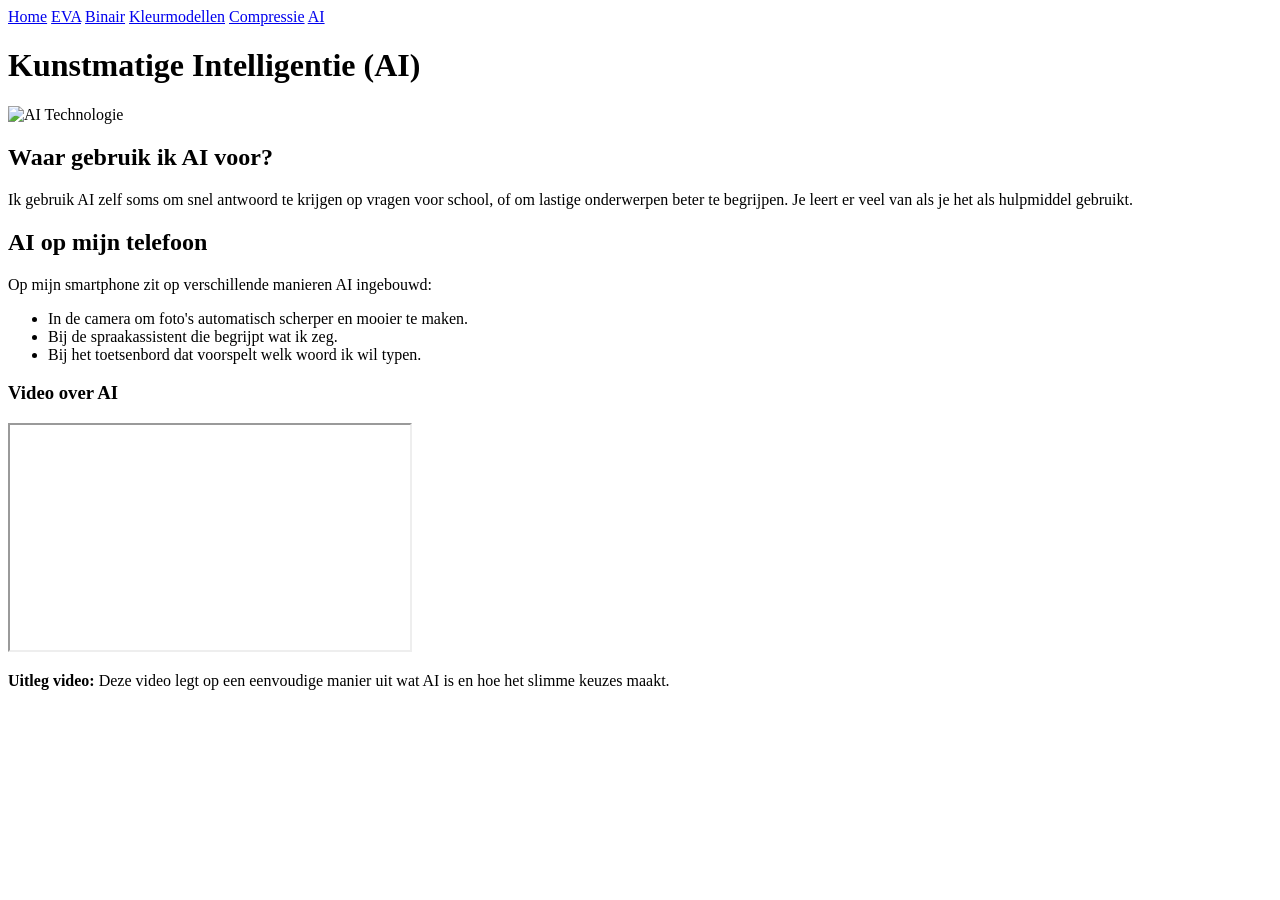
==== ai.html @ a4365be8 "push" ====
<!DOCTYPE html>
<html lang="nl">
<head>
    <meta charset="UTF-8">
    <title>AI</title>
    <link rel="stylesheet" href="style.css">
</head>
<body>

    <!-- Menu -->
    <nav>
        <a href="index.html">Home</a>
        <a href="eva.html">EVA</a>
        <a href="binair.html">Binair</a>
        <a href="kleurmodellen.html">Kleurmodellen</a>
        <a href="compressie.html">Compressie</a>
        <a href="ai.html">AI</a>
    </nav>

    <!-- Inhoud -->
    <div class="container">
        <h1>Kunstmatige Intelligentie (AI)</h1>
        
        <!-- Afbeelding -->
        <img src="https://picsum.photos/400/250" alt="AI Technologie">

        <h2>Waar gebruik ik AI voor?</h2>
        <p>Ik gebruik AI zelf soms om snel antwoord te krijgen op vragen voor school, of om lastige onderwerpen beter te begrijpen. Je leert er veel van als je het als hulpmiddel gebruikt.</p>

        <h2>AI op mijn telefoon</h2>
        <p>Op mijn smartphone zit op verschillende manieren AI ingebouwd:</p>
        <ul>
            <li>In de camera om foto's automatisch scherper en mooier te maken.</li>
            <li>Bij de spraakassistent die begrijpt wat ik zeg.</li>
            <li>Bij het toetsenbord dat voorspelt welk woord ik wil typen.</li>
        </ul>

        <h3>Video over AI</h3>
        <!-- YouTube video -->
        <iframe width="400" height="225" src="https://www.youtube.com/embed/2ePf9rue1Ao"></iframe>
        <p><strong>Uitleg video:</strong> Deze video legt op een eenvoudige manier uit wat AI is en hoe het slimme keuzes maakt.</p>
    </div>

</body>
</html>
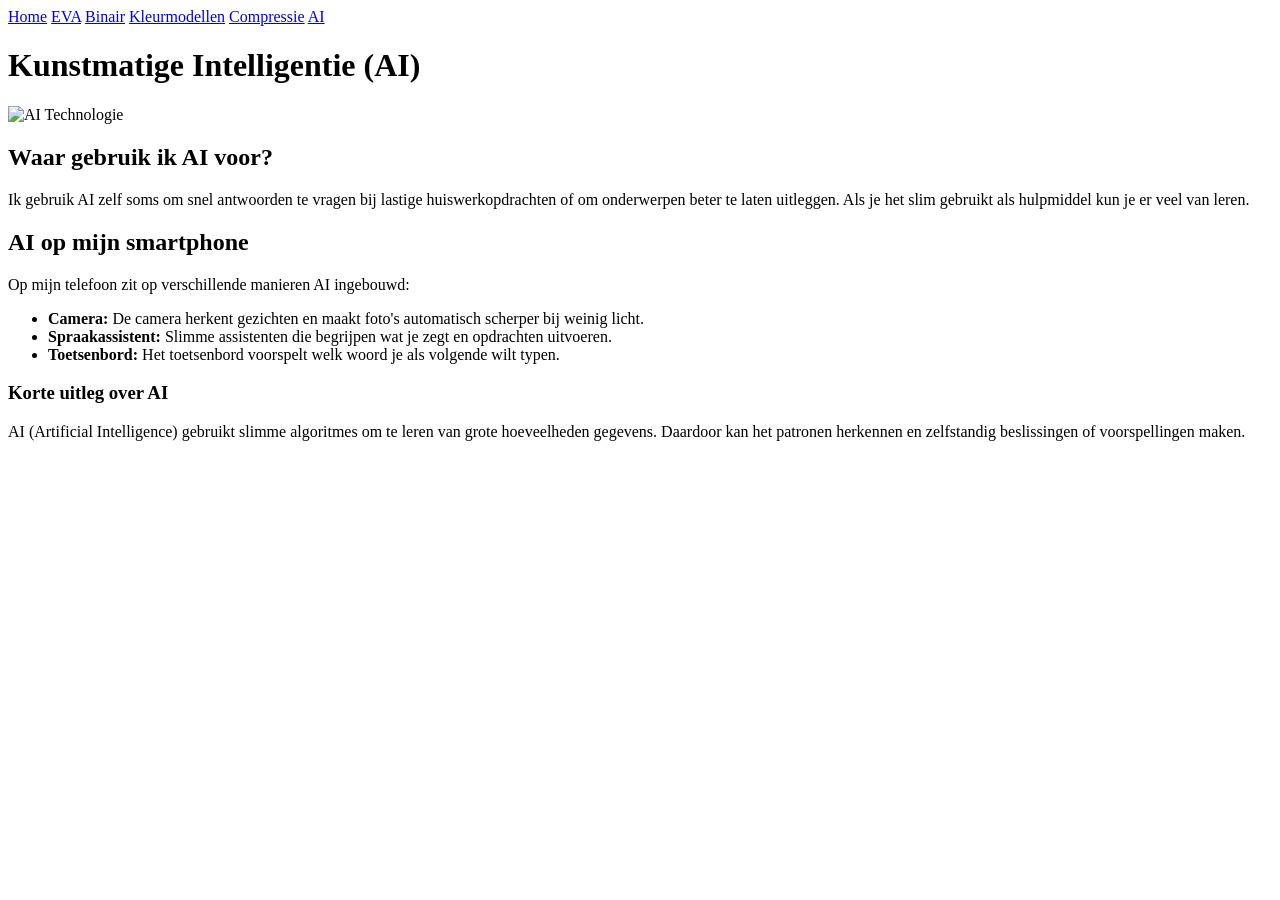
==== commit c38916ae: "pijfe" ====
--- a/ai.html
+++ b/ai.html
@@ -2,12 +2,11 @@
 <html lang="nl">
 <head>
     <meta charset="UTF-8">
-    <title>AI</title>
+    <title>AI - Kunstmatige Intelligentie</title>
     <link rel="stylesheet" href="style.css">
 </head>
 <body>
 
-    <!-- Menu -->
     <nav>
         <a href="index.html">Home</a>
         <a href="eva.html">EVA</a>
@@ -17,28 +16,26 @@
         <a href="ai.html">AI</a>
     </nav>
 
-    <!-- Inhoud -->
     <div class="container">
         <h1>Kunstmatige Intelligentie (AI)</h1>
         
-        <!-- Afbeelding -->
-        <img src="https://picsum.photos/400/250" alt="AI Technologie">
+        <img src="https://picsum.photos/400/255" alt="AI Technologie">
 
         <h2>Waar gebruik ik AI voor?</h2>
-        <p>Ik gebruik AI zelf soms om snel antwoord te krijgen op vragen voor school, of om lastige onderwerpen beter te begrijpen. Je leert er veel van als je het als hulpmiddel gebruikt.</p>
+        <p>Ik gebruik AI zelf soms om snel antwoorden te vragen bij lastige huiswerkopdrachten of om onderwerpen beter te laten uitleggen. Als je het slim gebruikt als hulpmiddel kun je er veel van leren.</p>
 
-        <h2>AI op mijn telefoon</h2>
-        <p>Op mijn smartphone zit op verschillende manieren AI ingebouwd:</p>
+        <h2>AI op mijn smartphone</h2>
+        <p>Op mijn telefoon zit op verschillende manieren AI ingebouwd:</p>
         <ul>
-            <li>In de camera om foto's automatisch scherper en mooier te maken.</li>
-            <li>Bij de spraakassistent die begrijpt wat ik zeg.</li>
-            <li>Bij het toetsenbord dat voorspelt welk woord ik wil typen.</li>
+            <li><strong>Camera:</strong> De camera herkent gezichten en maakt foto's automatisch scherper bij weinig licht.</li>
+            <li><strong>Spraakassistent:</strong> Slimme assistenten die begrijpen wat je zegt en opdrachten uitvoeren.</li>
+            <li><strong>Toetsenbord:</strong> Het toetsenbord voorspelt welk woord je als volgende wilt typen.</li>
         </ul>
 
-        <h3>Video over AI</h3>
-        <!-- YouTube video -->
-        <iframe width="400" height="225" src="https://www.youtube.com/embed/2ePf9rue1Ao"></iframe>
-        <p><strong>Uitleg video:</strong> Deze video legt op een eenvoudige manier uit wat AI is en hoe het slimme keuzes maakt.</p>
+        <div class="uitleg-blok">
+            <h3>Korte uitleg over AI</h3>
+            <p>AI (Artificial Intelligence) gebruikt slimme algoritmes om te leren van grote hoeveelheden gegevens. Daardoor kan het patronen herkennen en zelfstandig beslissingen of voorspellingen maken.</p>
+        </div>
     </div>
 
 </body>
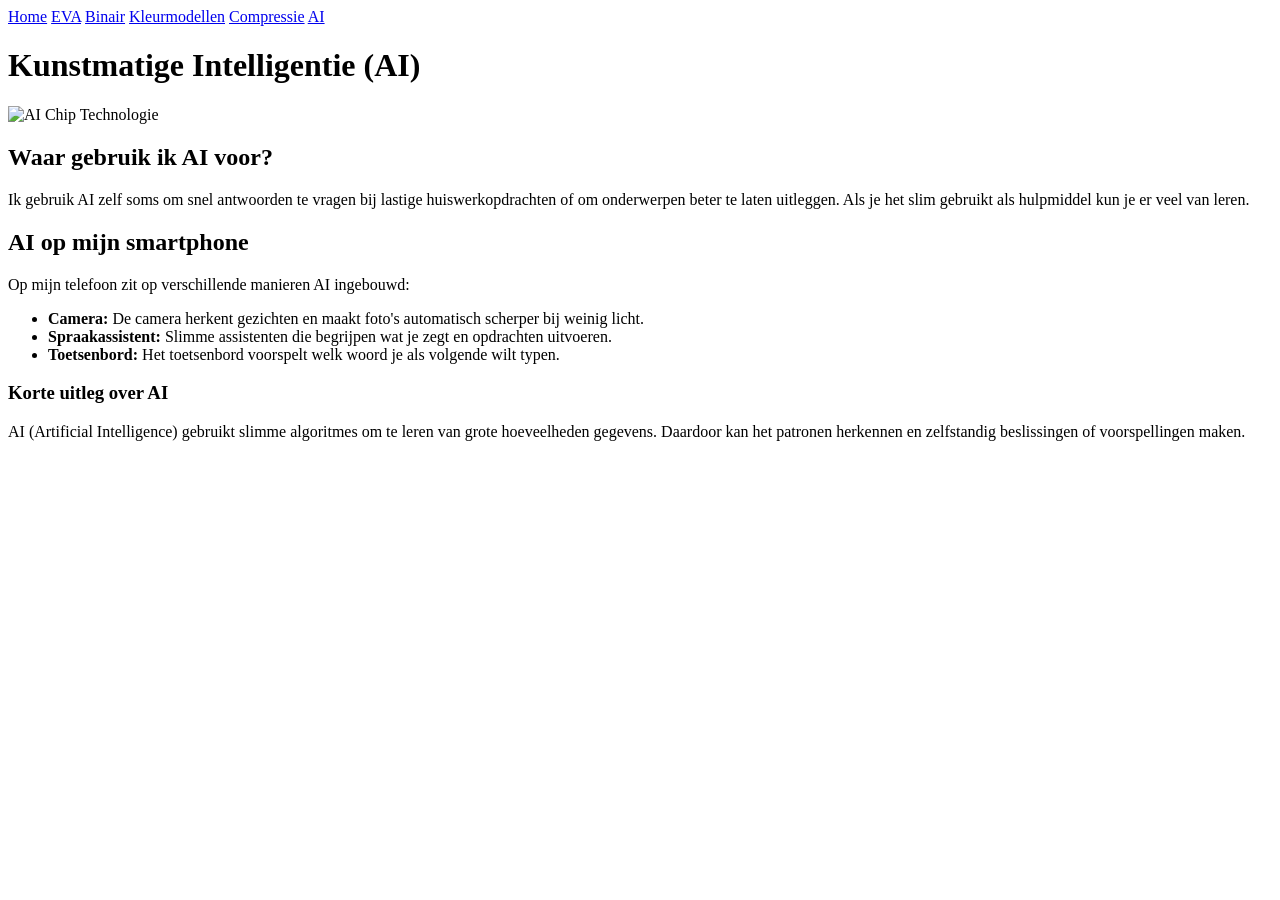
==== commit fed4dc71: "dwedwkj" ====
--- a/ai.html
+++ b/ai.html
@@ -10,7 +10,7 @@
     <nav>
         <a href="index.html">Home</a>
         <a href="eva.html">EVA</a>
-        <a href="binair.html">Binair</a>
+        <a href="binairstelsel.html">Binair</a>
         <a href="kleurmodellen.html">Kleurmodellen</a>
         <a href="compressie.html">Compressie</a>
         <a href="ai.html">AI</a>
@@ -19,7 +19,8 @@
     <div class="container">
         <h1>Kunstmatige Intelligentie (AI)</h1>
         
-        <img src="https://picsum.photos/400/255" alt="AI Technologie">
+        <!-- Foto van AI microchip technologie -->
+        <img src="https://images.unsplash.com/photo-1677442136019-21780efad99a?w=500" alt="AI Chip Technologie">
 
         <h2>Waar gebruik ik AI voor?</h2>
         <p>Ik gebruik AI zelf soms om snel antwoorden te vragen bij lastige huiswerkopdrachten of om onderwerpen beter te laten uitleggen. Als je het slim gebruikt als hulpmiddel kun je er veel van leren.</p>
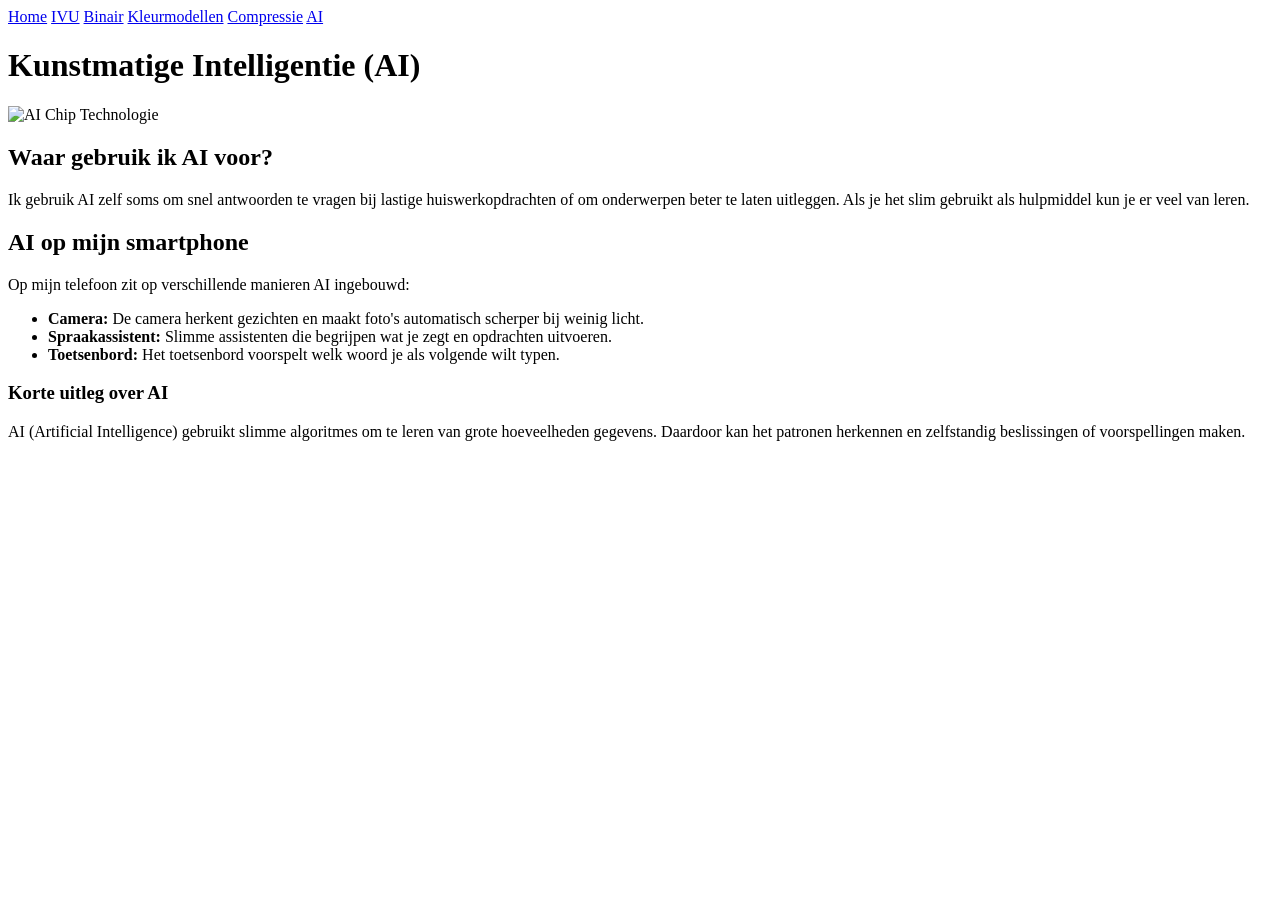
==== commit 69a0c988: "fref" ====
--- a/ai.html
+++ b/ai.html
@@ -9,7 +9,7 @@
 
     <nav>
         <a href="index.html">Home</a>
-        <a href="eva.html">EVA</a>
+        <a href="IVU.html">IVU</a>
         <a href="binairstelsel.html">Binair</a>
         <a href="kleurmodellen.html">Kleurmodellen</a>
         <a href="compressie.html">Compressie</a>
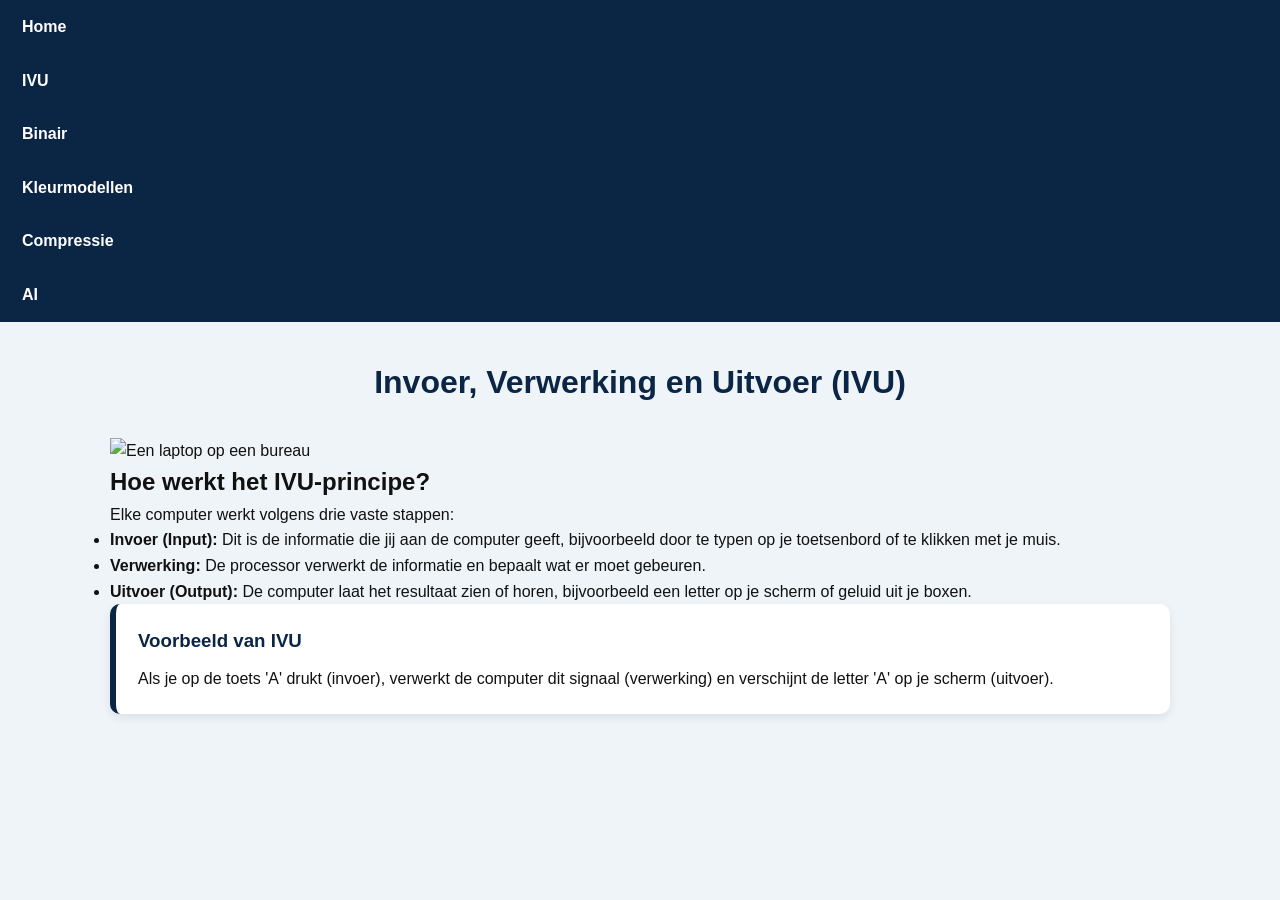
==== commit 1db3112a: "dedwd" ====
--- a/ai.html
+++ b/ai.html
@@ -1,43 +1,71 @@
+
 <!DOCTYPE html>
 <html lang="nl">
 <head>
     <meta charset="UTF-8">
-    <title>AI - Kunstmatige Intelligentie</title>
-    <link rel="stylesheet" href="style.css">
+    <meta name="viewport" content="width=device-width, initial-scale=1.0">
+    <title>IVU - Invoer Verwerking Uitvoer</title>
+
+    <!-- Koppel het CSS-bestand aan deze pagina -->
+    <link rel="stylesheet" type="text/css" href="opmaak.css">
 </head>
+
 <body>
 
+    <!-- Menu met links naar de andere pagina's -->
     <nav>
-        <a href="index.html">Home</a>
-        <a href="IVU.html">IVU</a>
-        <a href="binairstelsel.html">Binair</a>
-        <a href="kleurmodellen.html">Kleurmodellen</a>
-        <a href="compressie.html">Compressie</a>
-        <a href="ai.html">AI</a>
+        <ul>
+            <li><a href="index.html">Home</a></li>
+            <li><a href="eva.html">IVU</a></li>
+            <li><a href="binairstelsel.html">Binair</a></li>
+            <li><a href="kleurmodellen.html">Kleurmodellen</a></li>
+            <li><a href="compressie.html">Compressie</a></li>
+            <li><a href="ai.html">AI</a></li>
+        </ul>
     </nav>
 
+    <!-- Container met de inhoud van de IVU-pagina -->
     <div class="container">
-        <h1>Kunstmatige Intelligentie (AI)</h1>
-        
-        <!-- Foto van AI microchip technologie -->
-        <img src="https://images.unsplash.com/photo-1677442136019-21780efad99a?w=500" alt="AI Chip Technologie">
 
-        <h2>Waar gebruik ik AI voor?</h2>
-        <p>Ik gebruik AI zelf soms om snel antwoorden te vragen bij lastige huiswerkopdrachten of om onderwerpen beter te laten uitleggen. Als je het slim gebruikt als hulpmiddel kun je er veel van leren.</p>
+        <h1>Invoer, Verwerking en Uitvoer (IVU)</h1>
 
-        <h2>AI op mijn smartphone</h2>
-        <p>Op mijn telefoon zit op verschillende manieren AI ingebouwd:</p>
+        <!-- Afbeelding van een computer -->
+        <img src="computer.jpg" alt="Een laptop op een bureau" class="computer-foto">
+
+        <h2>Hoe werkt het IVU-principe?</h2>
+
+        <p>Elke computer werkt volgens drie vaste stappen:</p>
+
         <ul>
-            <li><strong>Camera:</strong> De camera herkent gezichten en maakt foto's automatisch scherper bij weinig licht.</li>
-            <li><strong>Spraakassistent:</strong> Slimme assistenten die begrijpen wat je zegt en opdrachten uitvoeren.</li>
-            <li><strong>Toetsenbord:</strong> Het toetsenbord voorspelt welk woord je als volgende wilt typen.</li>
+            <li>
+                <strong>Invoer (Input):</strong>
+                Dit is de informatie die jij aan de computer geeft,
+                bijvoorbeeld door te typen op je toetsenbord of te klikken met je muis.
+            </li>
+
+            <li>
+                <strong>Verwerking:</strong>
+                De processor verwerkt de informatie en bepaalt wat er moet gebeuren.
+            </li>
+
+            <li>
+                <strong>Uitvoer (Output):</strong>
+                De computer laat het resultaat zien of horen,
+                bijvoorbeeld een letter op je scherm of geluid uit je boxen.
+            </li>
         </ul>
 
+        <!-- Voorbeeld van het IVU-principe -->
         <div class="uitleg-blok">
-            <h3>Korte uitleg over AI</h3>
-            <p>AI (Artificial Intelligence) gebruikt slimme algoritmes om te leren van grote hoeveelheden gegevens. Daardoor kan het patronen herkennen en zelfstandig beslissingen of voorspellingen maken.</p>
+            <h3>Voorbeeld van IVU</h3>
+            <p>
+                Als je op de toets 'A' drukt (invoer), verwerkt de computer
+                dit signaal (verwerking) en verschijnt de letter 'A'
+                op je scherm (uitvoer).
+            </p>
         </div>
+
     </div>
 
 </body>
-</html>+</html>
--- a/opmaak.css
+++ b/opmaak.css
@@ -0,0 +1,148 @@
+/* Algemene basisinstellingen */
+* {
+    box-sizing: border-box;
+    margin: 0;
+    padding: 0;
+}
+
+body {
+    font-family: 'Segoe UI', Arial, sans-serif;
+    background-color: #eef4f8; /* Zachte babyblauwe/lichtblauwe achtergrond */
+    color: #111111; /* Zwarte tekst */
+    line-height: 1.6;
+}
+
+/* Navigatiebalk - Donkerblauw */
+nav {
+    background-color: #0b2545;
+}
+
+nav ul.main-menu {
+    list-style-type: none;
+    display: flex;
+    justify-content: center;
+}
+
+nav ul.main-menu > li {
+    position: relative;
+}
+
+nav a {
+    display: block;
+    color: #ffffff;
+    padding: 14px 22px;
+    text-decoration: none;
+    font-weight: bold;
+}
+
+/* Hover-effect op navigatielinks - Babyblauw accent */
+nav a:hover {
+    background-color: #8da9c4;
+    color: #0b2545;
+}
+
+/* Dropdown menu functionaliteit */
+.dropdown-menu {
+    display: none;
+    position: absolute;
+    background-color: #ffffff;
+    min-width: 180px;
+    box-shadow: 0px 8px 16px rgba(0,0,0,0.3);
+    list-style-type: none;
+    z-index: 100;
+    border-radius: 0 0 6px 6px;
+    overflow: hidden;
+}
+
+.dropdown-menu a {
+    color: #111111;
+    padding: 12px 16px;
+    border-bottom: 1px solid #eef4f8;
+}
+
+.dropdown-menu a:hover {
+    background-color: #eef4f8;
+    color: #0b2545;
+}
+
+.dropdown:hover .dropdown-menu {
+    display: block;
+}
+
+/* Layout container */
+.container {
+    max-width: 1100px;
+    margin: 35px auto;
+    padding: 0 20px;
+}
+
+h1 {
+    text-align: center;
+    color: #0b2545; /* Donkerblauw */
+    margin-bottom: 30px;
+}
+
+/* Drie kolommen naast elkaar met Flexbox */
+.kolom-container {
+    display: flex;
+    justify-content: space-between;
+    align-items: center;
+    gap: 20px;
+    margin-bottom: 30px;
+}
+
+.kolom {
+    flex: 1;
+    background-color: #ffffff;
+    padding: 22px;
+    border-radius: 10px;
+    border-top: 4px solid #8da9c4; /* Babyblauwe bovenrand */
+    box-shadow: 0 4px 10px rgba(0,0,0,0.08);
+}
+
+.kolom h2 {
+    color: #0b2545;
+    margin-bottom: 12px;
+    border-bottom: 2px solid #8da9c4;
+    padding-bottom: 5px;
+}
+
+.kolom ul {
+    padding-left: 20px;
+}
+
+.kolom ul li {
+    margin-bottom: 6px;
+}
+
+/* Afbeelding in de middelste kolom */
+.kolom-midden {
+    background-color: transparent;
+    box-shadow: none;
+    border-top: none;
+    text-align: center;
+    padding: 0;
+}
+
+.kolom-midden img {
+    width: 100%;
+    max-width: 320px;
+    height: auto;
+    border-radius: 10px;
+    border: 3px solid #8da9c4; /* Babyblauwe rand om foto */
+    box-shadow: 0 6px 12px rgba(0,0,0,0.15);
+}
+
+/* Onderste tekstblok */
+.uitleg-blok {
+    background-color: #ffffff;
+    padding: 22px;
+    border-radius: 10px;
+    border-left: 6px solid #0b2545; /* Donkerblauwe accentrand */
+    box-shadow: 0 4px 10px rgba(0,0,0,0.08);
+}
+
+.uitleg-blok h3 {
+    color: #0b2545;
+    margin-bottom: 10px;
+}
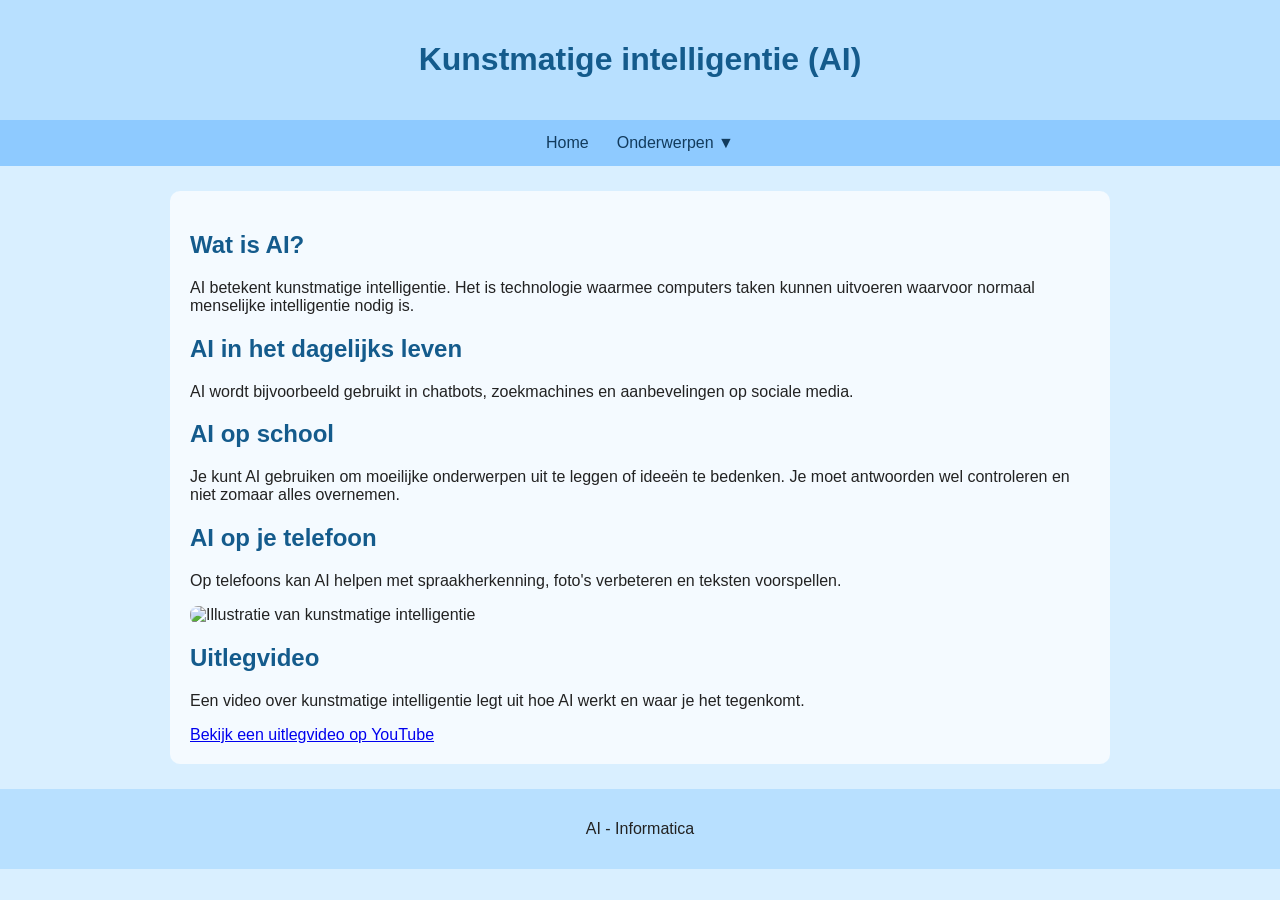
==== commit d77be161: "dewdw" ====
--- a/ai.html
+++ b/ai.html
@@ -4,68 +4,61 @@
 <head>
     <meta charset="UTF-8">
     <meta name="viewport" content="width=device-width, initial-scale=1.0">
-    <title>IVU - Invoer Verwerking Uitvoer</title>
-
-    <!-- Koppel het CSS-bestand aan deze pagina -->
-    <link rel="stylesheet" type="text/css" href="opmaak.css">
+    <title>Kunstmatige intelligentie</title>
+    <link rel="stylesheet" href="style.css">
 </head>
-
 <body>
 
-    <!-- Menu met links naar de andere pagina's -->
-    <nav>
-        <ul>
-            <li><a href="index.html">Home</a></li>
-            <li><a href="eva.html">IVU</a></li>
-            <li><a href="binairstelsel.html">Binair</a></li>
-            <li><a href="kleurmodellen.html">Kleurmodellen</a></li>
-            <li><a href="compressie.html">Compressie</a></li>
-            <li><a href="ai.html">AI</a></li>
-        </ul>
-    </nav>
+<header>
+    <h1>Kunstmatige intelligentie (AI)</h1>
+</header>
 
-    <!-- Container met de inhoud van de IVU-pagina -->
-    <div class="container">
+<nav>
+    <ul>
+        <li><a href="index.html">Home</a></li>
+        <li class="dropdown">
+            <a href="#">Onderwerpen ▼</a>
+            <div class="dropdown-menu">
+                <a href="IVU.html">IVU</a>
+                <a href="binairstelsel.html">Binair stelsel</a>
+                <a href="kleurmodellen.html">Kleurmodellen</a>
+                <a href="compressie.html">Compressie</a>
+                <a href="ai.html">AI</a>
+            </div>
+        </li>
+    </ul>
+</nav>
 
-        <h1>Invoer, Verwerking en Uitvoer (IVU)</h1>
+<main>
+    <h2>Wat is AI?</h2>
+    <p>AI betekent kunstmatige intelligentie.
+    Het is technologie waarmee computers taken kunnen uitvoeren
+    waarvoor normaal menselijke intelligentie nodig is.</p>
 
-        <!-- Afbeelding van een computer -->
-        <img src="computer.jpg" alt="Een laptop op een bureau" class="computer-foto">
+    <h2>AI in het dagelijks leven</h2>
+    <p>AI wordt bijvoorbeeld gebruikt in chatbots,
+    zoekmachines en aanbevelingen op sociale media.</p>
 
-        <h2>Hoe werkt het IVU-principe?</h2>
+    <h2>AI op school</h2>
+    <p>Je kunt AI gebruiken om moeilijke onderwerpen uit te leggen
+    of ideeën te bedenken. Je moet antwoorden wel controleren
+    en niet zomaar alles overnemen.</p>
 
-        <p>Elke computer werkt volgens drie vaste stappen:</p>
+    <h2>AI op je telefoon</h2>
+    <p>Op telefoons kan AI helpen met spraakherkenning,
+    foto's verbeteren en teksten voorspellen.</p>
 
-        <ul>
-            <li>
-                <strong>Invoer (Input):</strong>
-                Dit is de informatie die jij aan de computer geeft,
-                bijvoorbeeld door te typen op je toetsenbord of te klikken met je muis.
-            </li>
+    <img src="https://images.unsplash.com/photo-1677442136019-21780ecad995?w=500"
+         alt="Illustratie van kunstmatige intelligentie">
 
-            <li>
-                <strong>Verwerking:</strong>
-                De processor verwerkt de informatie en bepaalt wat er moet gebeuren.
-            </li>
+    <h2>Uitlegvideo</h2>
+    <p>Een video over kunstmatige intelligentie legt uit
+    hoe AI werkt en waar je het tegenkomt.</p>
+    <a href="https://www.youtube.com/results?search_query=kunstmatige+intelligentie+AI+uitleg"
+       target="_blank">Bekijk een uitlegvideo op YouTube</a>
+</main>
 
-            <li>
-                <strong>Uitvoer (Output):</strong>
-                De computer laat het resultaat zien of horen,
-                bijvoorbeeld een letter op je scherm of geluid uit je boxen.
-            </li>
-        </ul>
-
-        <!-- Voorbeeld van het IVU-principe -->
-        <div class="uitleg-blok">
-            <h3>Voorbeeld van IVU</h3>
-            <p>
-                Als je op de toets 'A' drukt (invoer), verwerkt de computer
-                dit signaal (verwerking) en verschijnt de letter 'A'
-                op je scherm (uitvoer).
-            </p>
-        </div>
-
-    </div>
+<footer><p>AI - Informatica</p></footer>
 
 </body>
 </html>
--- a/style.css
+++ b/style.css
@@ -0,0 +1,99 @@
+
+body {
+    background-color: #d9efff;
+    font-family: Arial, sans-serif;
+    color: #222;
+    margin: 0;
+}
+
+header {
+    background-color: #b8e0ff;
+    text-align: center;
+    padding: 20px;
+}
+
+nav {
+    background-color: #8ecaff;
+}
+
+nav ul {
+    list-style: none;
+    margin: 0;
+    padding: 0;
+    display: flex;
+    justify-content: center;
+}
+
+nav li {
+    position: relative;
+}
+
+nav a {
+    display: block;
+    padding: 14px;
+    color: #123b5d;
+    text-decoration: none;
+}
+
+nav a:hover {
+    background-color: #c4e7ff;
+}
+
+.dropdown-menu {
+    display: none;
+    position: absolute;
+    top: 100%;
+    left: 0;
+    min-width: 180px;
+    background-color: #b8e0ff;
+    z-index: 10;
+}
+
+.dropdown-menu a {
+    padding: 12px;
+}
+
+.dropdown:hover .dropdown-menu,
+.dropdown:focus-within .dropdown-menu {
+    display: block;
+}
+
+main {
+    max-width: 900px;
+    margin: 25px auto;
+    padding: 20px;
+    background-color: #f4faff;
+    border-radius: 10px;
+}
+
+h1, h2 {
+    color: #145b8c;
+}
+
+img {
+    max-width: 100%;
+    width: 400px;
+    height: auto;
+    border-radius: 8px;
+}
+
+section {
+    margin-bottom: 25px;
+}
+
+footer {
+    text-align: center;
+    padding: 15px;
+    background-color: #b8e0ff;
+}
+
+@media (max-width: 600px) {
+    nav ul {
+        flex-wrap: wrap;
+    }
+
+    main {
+        margin: 10px;
+        padding: 15px;
+    }
+}
